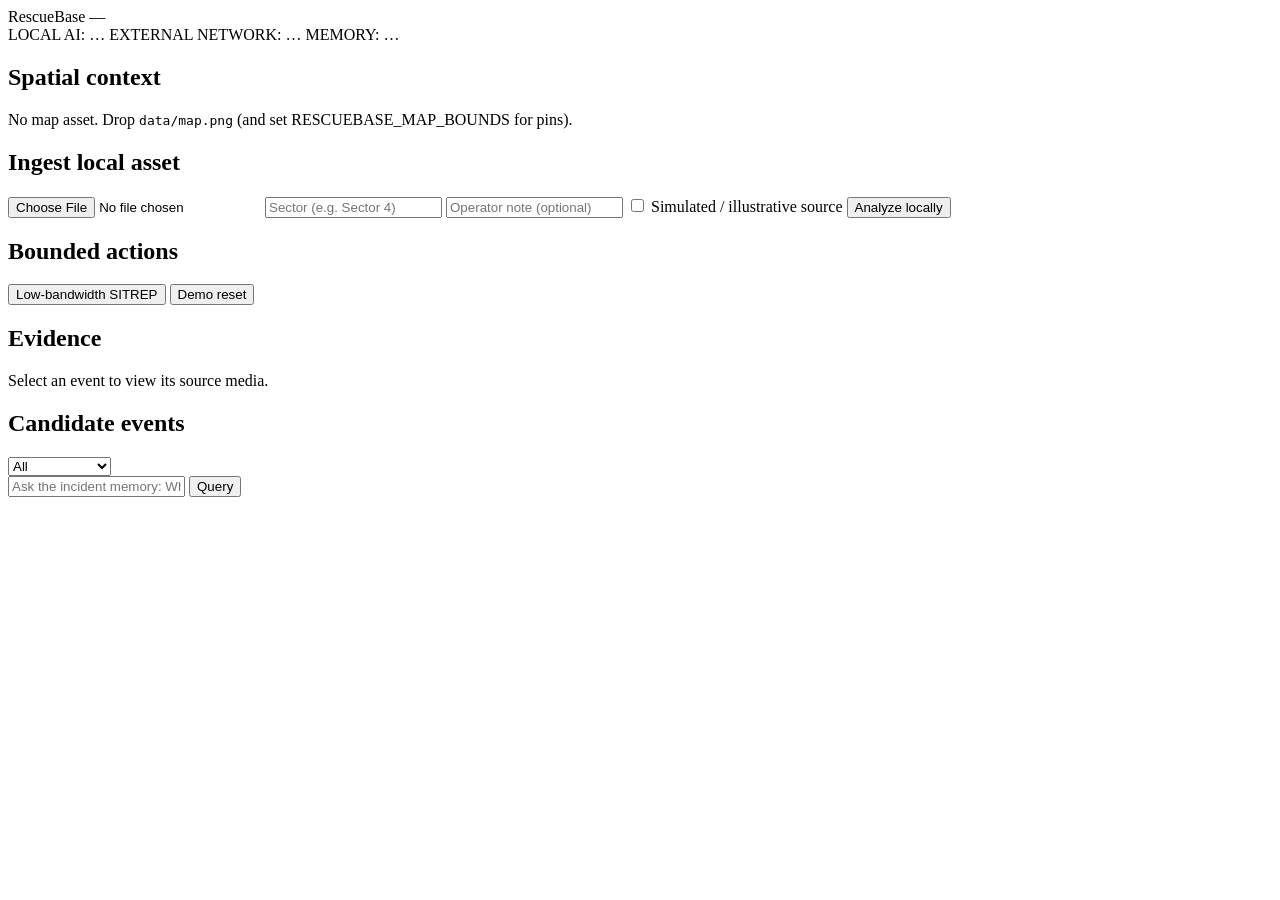
==== frontend/index.html @ 22f0c665 "bootstrap: FastAPI backend, OpenAI-compatible model adapters, Mongo→SQLite memory, offline UI, smoke" ====
<!doctype html>
<html lang="en">
<head>
<meta charset="utf-8">
<meta name="viewport" content="width=device-width, initial-scale=1">
<title>RescueBase</title>
<link rel="stylesheet" href="/style.css">
</head>
<body>
<header id="top">
  <div class="brand">RescueBase <span id="incident" class="muted">—</span></div>
  <div class="status">
    <span class="pill" id="ai">LOCAL AI: …</span>
    <span class="pill" id="net">EXTERNAL NETWORK: …</span>
    <span class="pill" id="store">MEMORY: …</span>
  </div>
</header>
<div id="offline-banner" hidden></div>

<main>
  <section id="left" class="panel">
    <h2>Spatial context</h2>
    <div id="map"><div id="map-empty" class="muted">No map asset. Drop <code>data/map.png</code> (and set RESCUEBASE_MAP_BOUNDS for pins).</div></div>
    <div id="sectors"></div>

    <h2>Ingest local asset</h2>
    <form id="ingest">
      <input type="file" name="file" required>
      <input type="text" name="sector" placeholder="Sector (e.g. Sector 4)">
      <input type="text" name="note" placeholder="Operator note (optional)">
      <label><input type="checkbox" name="simulated" value="true"> Simulated / illustrative source</label>
      <button type="submit">Analyze locally</button>
      <span id="ingest-status" class="muted"></span>
    </form>

    <h2>Bounded actions</h2>
    <div class="row">
      <button id="sitrep-btn" type="button">Low-bandwidth SITREP</button>
      <button id="reset-btn" type="button" class="ghost">Demo reset</button>
    </div>
    <pre id="sitrep" hidden></pre>
  </section>

  <section id="center" class="panel">
    <h2>Evidence</h2>
    <div id="media" class="muted">Select an event to view its source media.</div>
    <div id="media-meta"></div>
    <pre id="transcript" hidden></pre>
  </section>

  <section id="right" class="panel">
    <div class="row between">
      <h2>Candidate events <span id="count" class="muted"></span></h2>
      <select id="filter">
        <option value="">All</option>
        <option value="AI_CANDIDATE,UNVERIFIED,UNKNOWN">Needs review</option>
        <option value="HUMAN_CONFIRMED">Confirmed</option>
        <option value="HUMAN_REJECTED">Rejected</option>
      </select>
    </div>
    <div id="events"></div>
  </section>
</main>

<section id="bottom" class="panel">
  <div id="timeline"><div id="timeline-track"></div></div>
  <form id="query">
    <input type="text" name="q" placeholder="Ask the incident memory: What changed in Sector 4? What remains unverified?" autocomplete="off">
    <button type="submit">Query</button>
  </form>
  <div id="answer" hidden></div>
</section>

<script src="/app.js"></script>
</body>
</html>
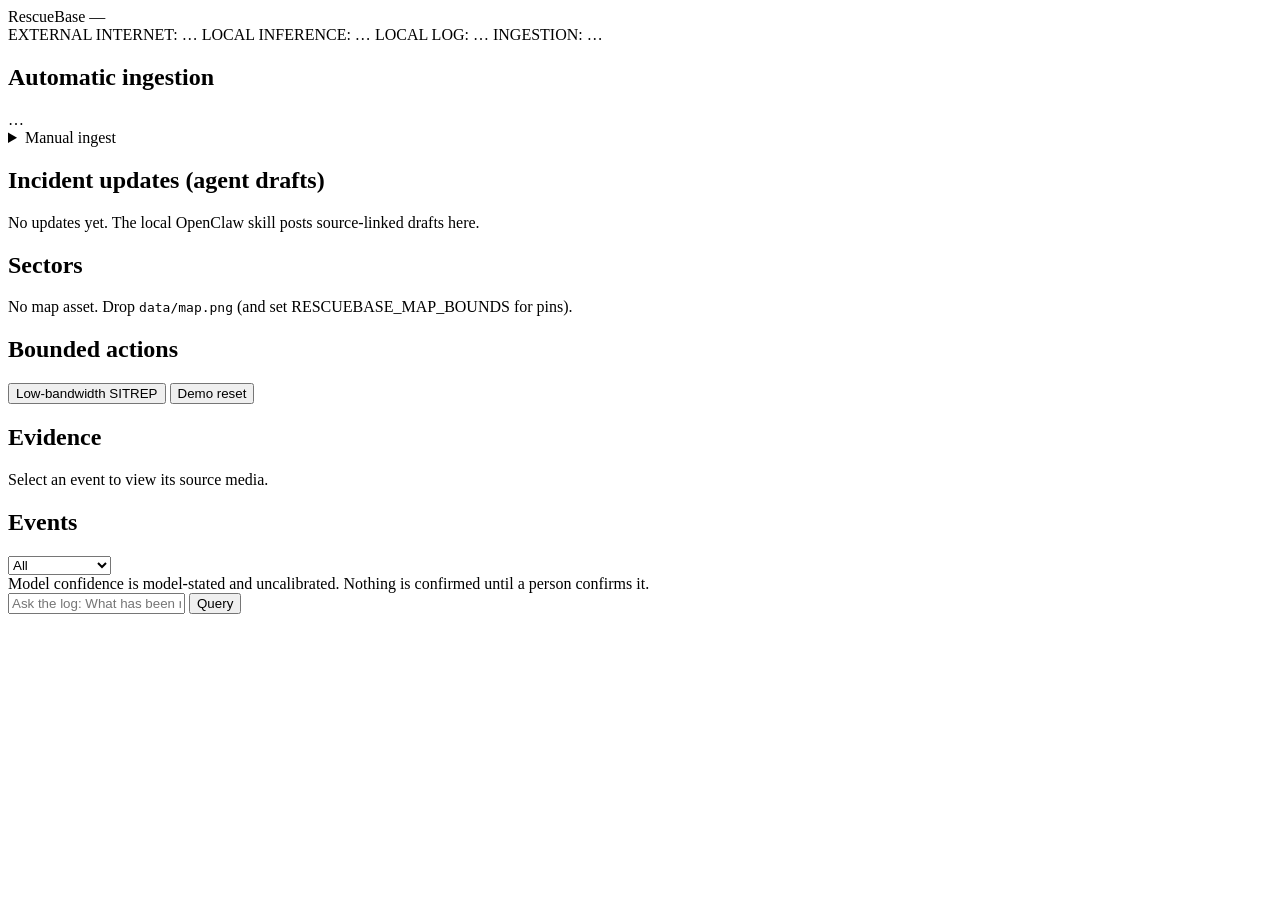
==== commit 92c4c750: "Always-on inbox worker, recorded-replay video frames, provenance labels and capture/ingest times, ag" ====
--- a/frontend/index.html
+++ b/frontend/index.html
@@ -10,28 +10,46 @@
 <header id="top">
   <div class="brand">RescueBase <span id="incident" class="muted">—</span></div>
   <div class="status">
-    <span class="pill" id="ai">LOCAL AI: …</span>
-    <span class="pill" id="net">EXTERNAL NETWORK: …</span>
-    <span class="pill" id="store">MEMORY: …</span>
+    <span class="pill" id="net" title="Can an external HTTP endpoint be reached?">EXTERNAL INTERNET: …</span>
+    <span class="pill" id="inf" title="Local model endpoints and the last successful run">LOCAL INFERENCE: …</span>
+    <span class="pill" id="store" title="Local incident log storage">LOCAL LOG: …</span>
+    <span class="pill" id="ing" title="Automatic inbox ingestion">INGESTION: …</span>
   </div>
 </header>
 <div id="offline-banner" hidden></div>
 
 <main>
   <section id="left" class="panel">
-    <h2>Spatial context</h2>
-    <div id="map"><div id="map-empty" class="muted">No map asset. Drop <code>data/map.png</code> (and set RESCUEBASE_MAP_BOUNDS for pins).</div></div>
+    <h2>Automatic ingestion</h2>
+    <div id="ingest-summary" class="small muted">…</div>
+    <div id="jobs"></div>
+
+    <details id="manual">
+      <summary>Manual ingest</summary>
+      <form id="ingest">
+        <input type="file" name="file" required>
+        <input type="text" name="sector" placeholder="Sector (e.g. Sector 4)">
+        <select name="label">
+          <option value="">Label: choose…</option>
+          <option value="REPLAY">REPLAY (prerecorded real footage)</option>
+          <option value="EXERCISE">EXERCISE (fictional / training)</option>
+          <option value="SATELLITE">SATELLITE imagery</option>
+          <option value="ARCHIVAL">ARCHIVAL (real, historical)</option>
+          <option value="LIVE">LIVE</option>
+        </select>
+        <input type="text" name="captured_at" placeholder="Capture time if known (ISO), else leave blank">
+        <input type="text" name="note" placeholder="Operator note (optional)">
+        <button type="submit">Analyze locally</button>
+        <span id="ingest-status" class="muted"></span>
+      </form>
+    </details>
+
+    <h2>Incident updates <span class="muted">(agent drafts)</span></h2>
+    <div id="updates" class="small muted">No updates yet. The local OpenClaw skill posts source-linked drafts here.</div>
+
+    <h2>Sectors</h2>
+    <div id="map"><div id="map-empty" class="muted small">No map asset. Drop <code>data/map.png</code> (and set RESCUEBASE_MAP_BOUNDS for pins).</div></div>
     <div id="sectors"></div>
-
-    <h2>Ingest local asset</h2>
-    <form id="ingest">
-      <input type="file" name="file" required>
-      <input type="text" name="sector" placeholder="Sector (e.g. Sector 4)">
-      <input type="text" name="note" placeholder="Operator note (optional)">
-      <label><input type="checkbox" name="simulated" value="true"> Simulated / illustrative source</label>
-      <button type="submit">Analyze locally</button>
-      <span id="ingest-status" class="muted"></span>
-    </form>
 
     <h2>Bounded actions</h2>
     <div class="row">
@@ -50,7 +68,7 @@
 
   <section id="right" class="panel">
     <div class="row between">
-      <h2>Candidate events <span id="count" class="muted"></span></h2>
+      <h2>Events <span id="count" class="muted"></span></h2>
       <select id="filter">
         <option value="">All</option>
         <option value="AI_CANDIDATE,UNVERIFIED,UNKNOWN">Needs review</option>
@@ -58,6 +76,7 @@
         <option value="HUMAN_REJECTED">Rejected</option>
       </select>
     </div>
+    <div class="small muted" id="legend">Model confidence is model-stated and uncalibrated. Nothing is confirmed until a person confirms it.</div>
     <div id="events"></div>
   </section>
 </main>
@@ -65,7 +84,7 @@
 <section id="bottom" class="panel">
   <div id="timeline"><div id="timeline-track"></div></div>
   <form id="query">
-    <input type="text" name="q" placeholder="Ask the incident memory: What changed in Sector 4? What remains unverified?" autocomplete="off">
+    <input type="text" name="q" placeholder="Ask the log: What has been reported in Sector 4? What remains unverified? Which source supports ev_…?" autocomplete="off">
     <button type="submit">Query</button>
   </form>
   <div id="answer" hidden></div>
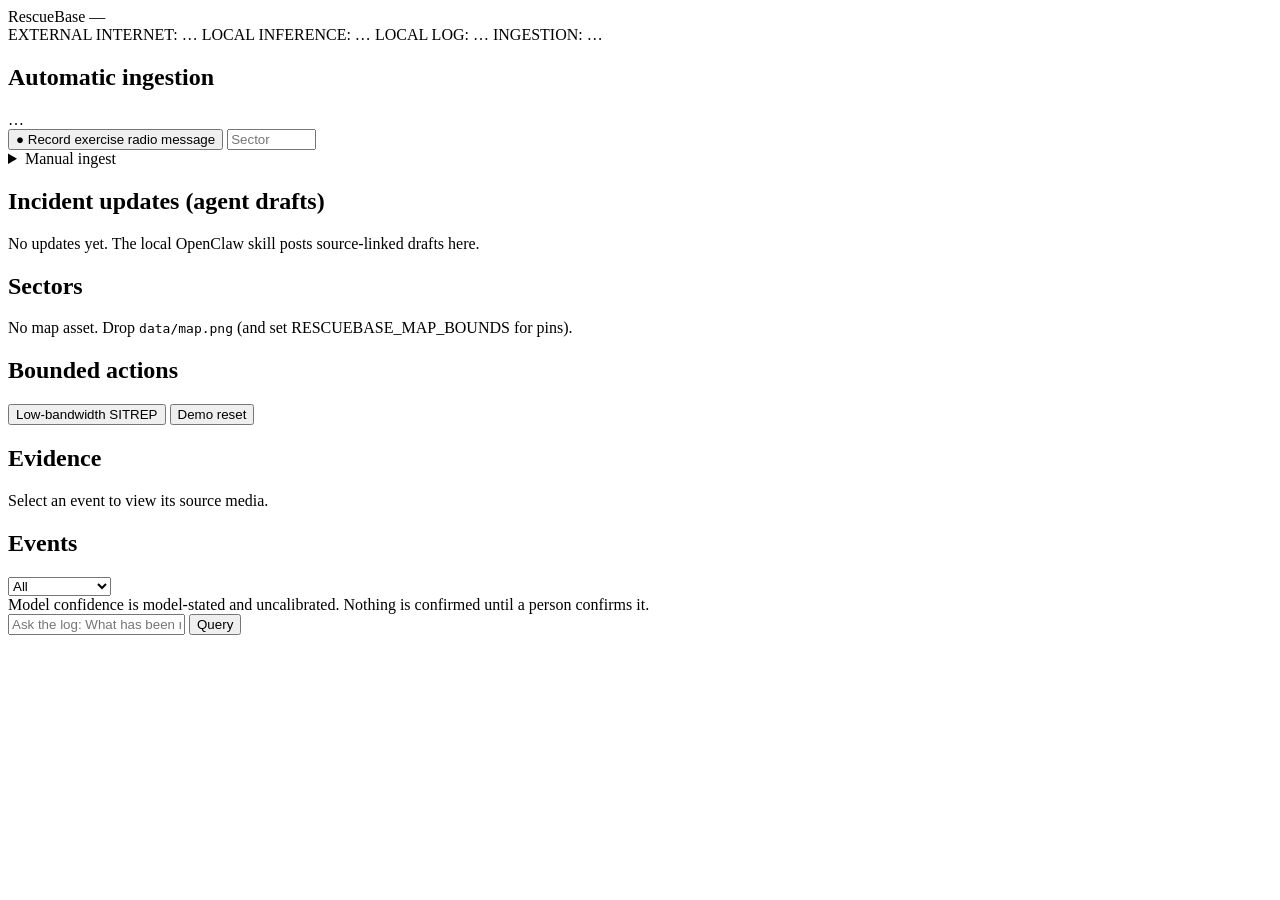
==== commit cffb299e: "Inbox drop endpoint + browser radio recorder, audio transcode to WAV, job-record merge fix, GB10 che" ====
--- a/frontend/index.html
+++ b/frontend/index.html
@@ -22,6 +22,11 @@
   <section id="left" class="panel">
     <h2>Automatic ingestion</h2>
     <div id="ingest-summary" class="small muted">…</div>
+    <div class="row" id="rec-row">
+      <button id="rec-btn" type="button" title="Records from this browser's microphone and drops the file into the inbox as an EXERCISE message">● Record exercise radio message</button>
+      <input type="text" id="rec-sector" placeholder="Sector" size="9">
+    </div>
+    <div id="rec-status" class="small muted"></div>
     <div id="jobs"></div>
 
     <details id="manual">
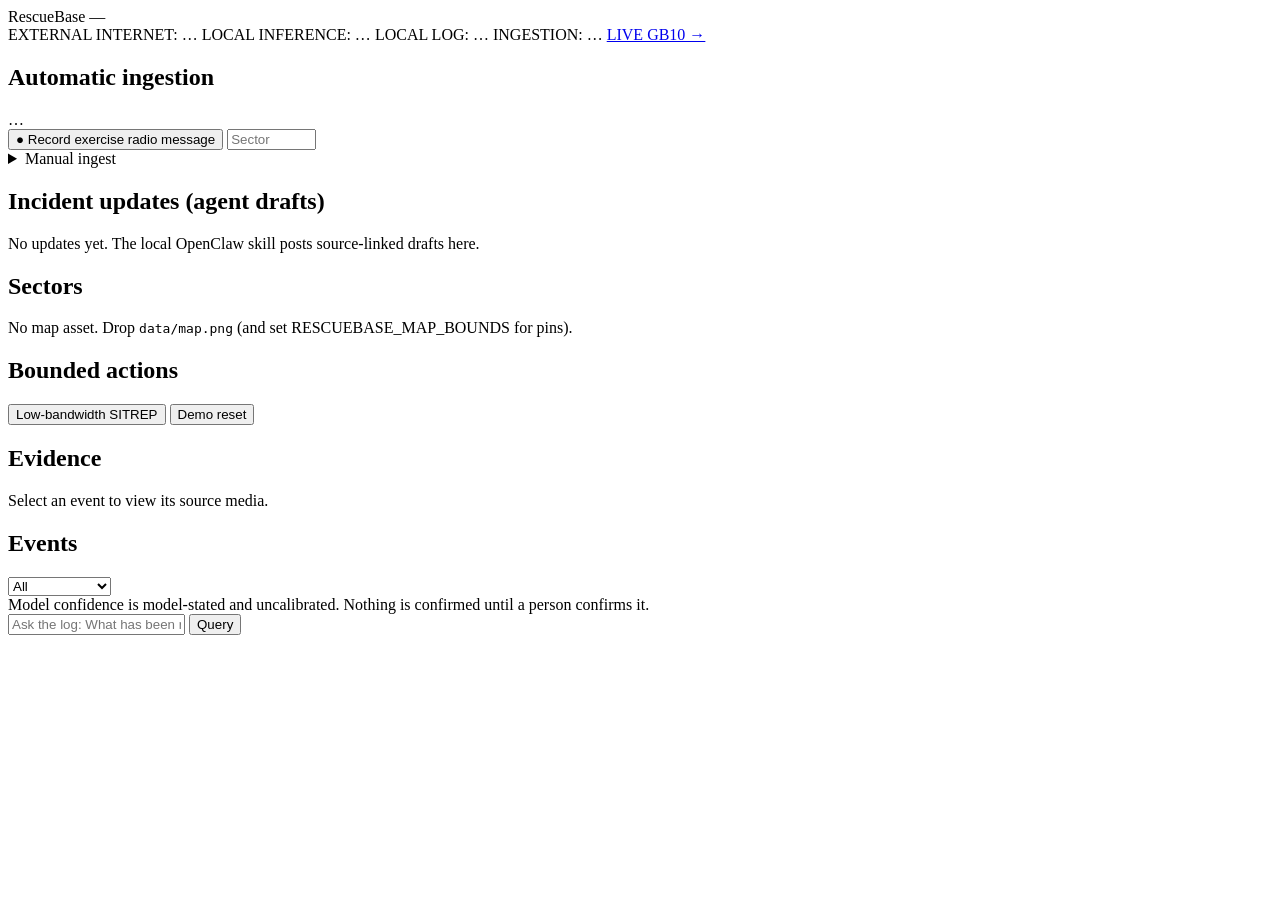
==== commit 7bd0202c: "Live GB10 performance page: /live.html + GET /api/telemetry (GPU/system only when a GB10 is detected" ====
--- a/frontend/index.html
+++ b/frontend/index.html
@@ -14,6 +14,7 @@
     <span class="pill" id="inf" title="Local model endpoints and the last successful run">LOCAL INFERENCE: …</span>
     <span class="pill" id="store" title="Local incident log storage">LOCAL LOG: …</span>
     <span class="pill" id="ing" title="Automatic inbox ingestion">INGESTION: …</span>
+    <a class="pill" id="live-link" href="/live.html" title="Live GB10 performance page">LIVE GB10 →</a>
   </div>
 </header>
 <div id="offline-banner" hidden></div>
